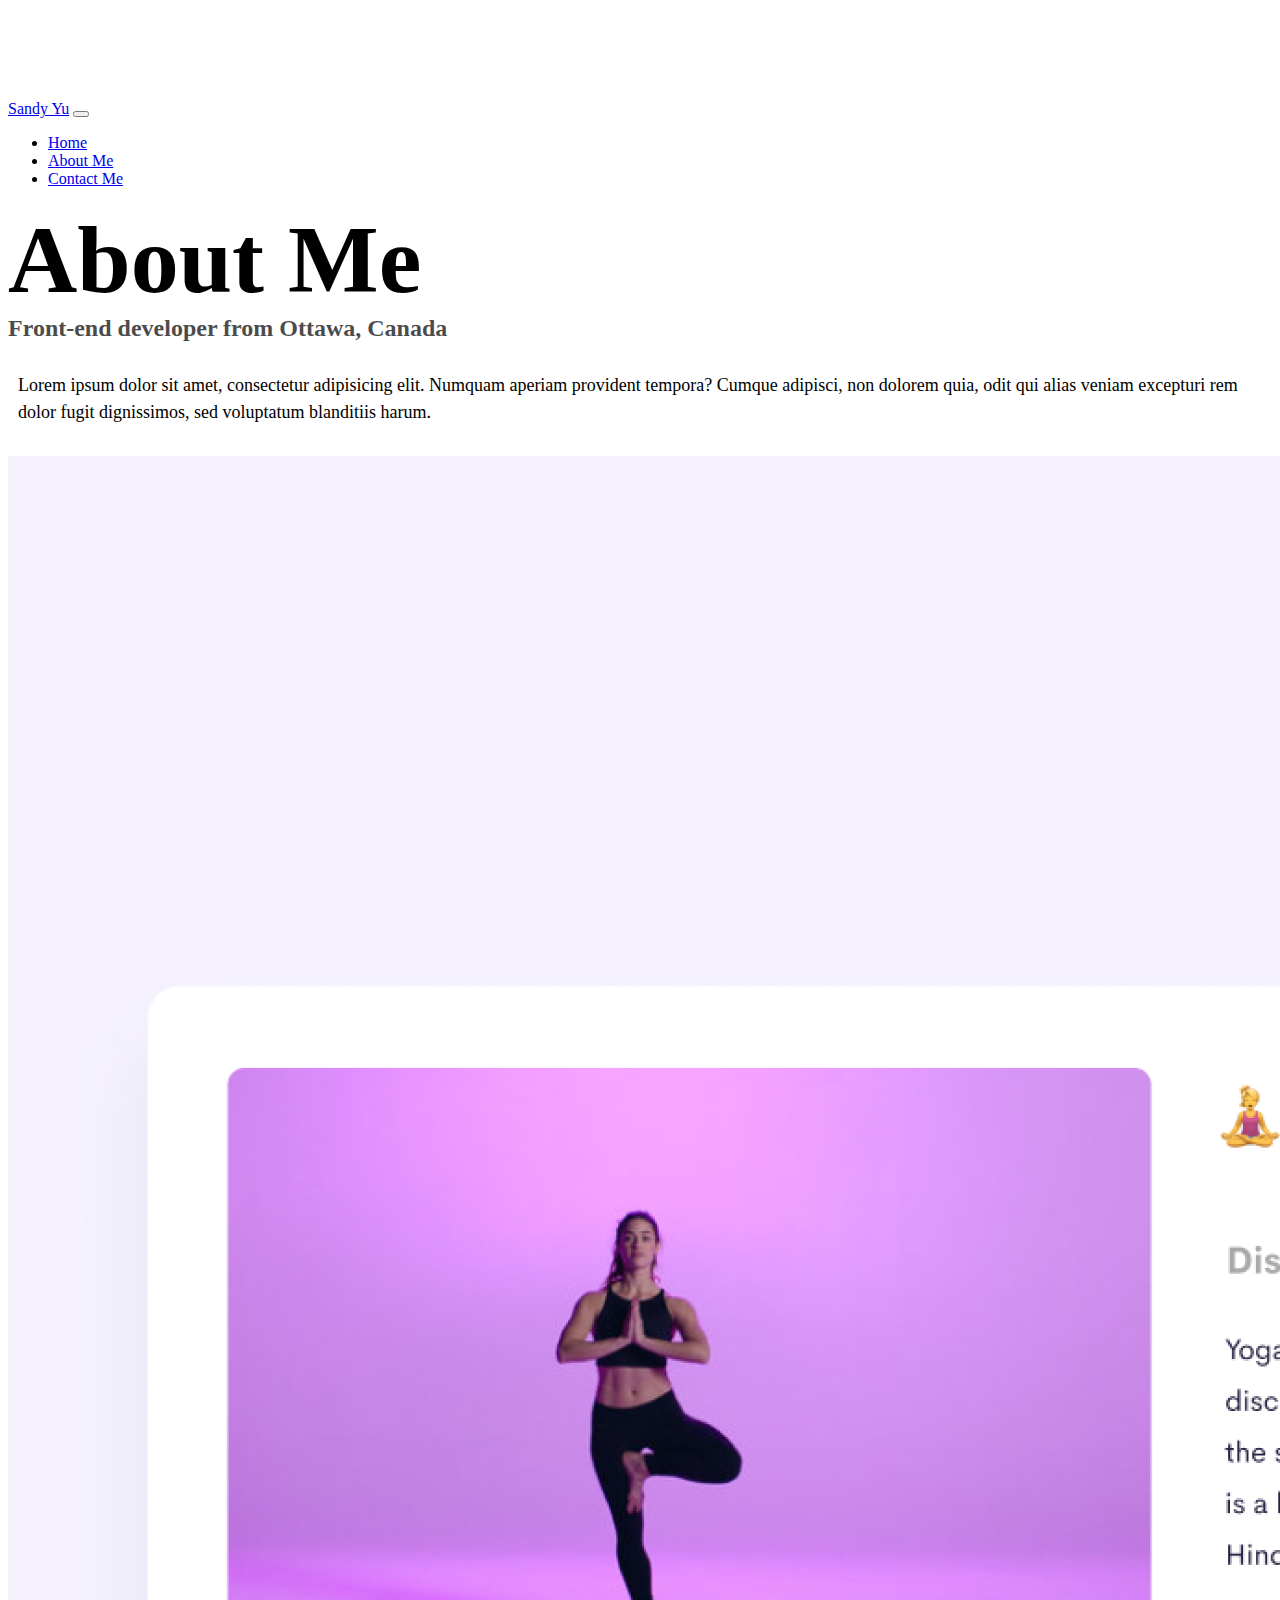
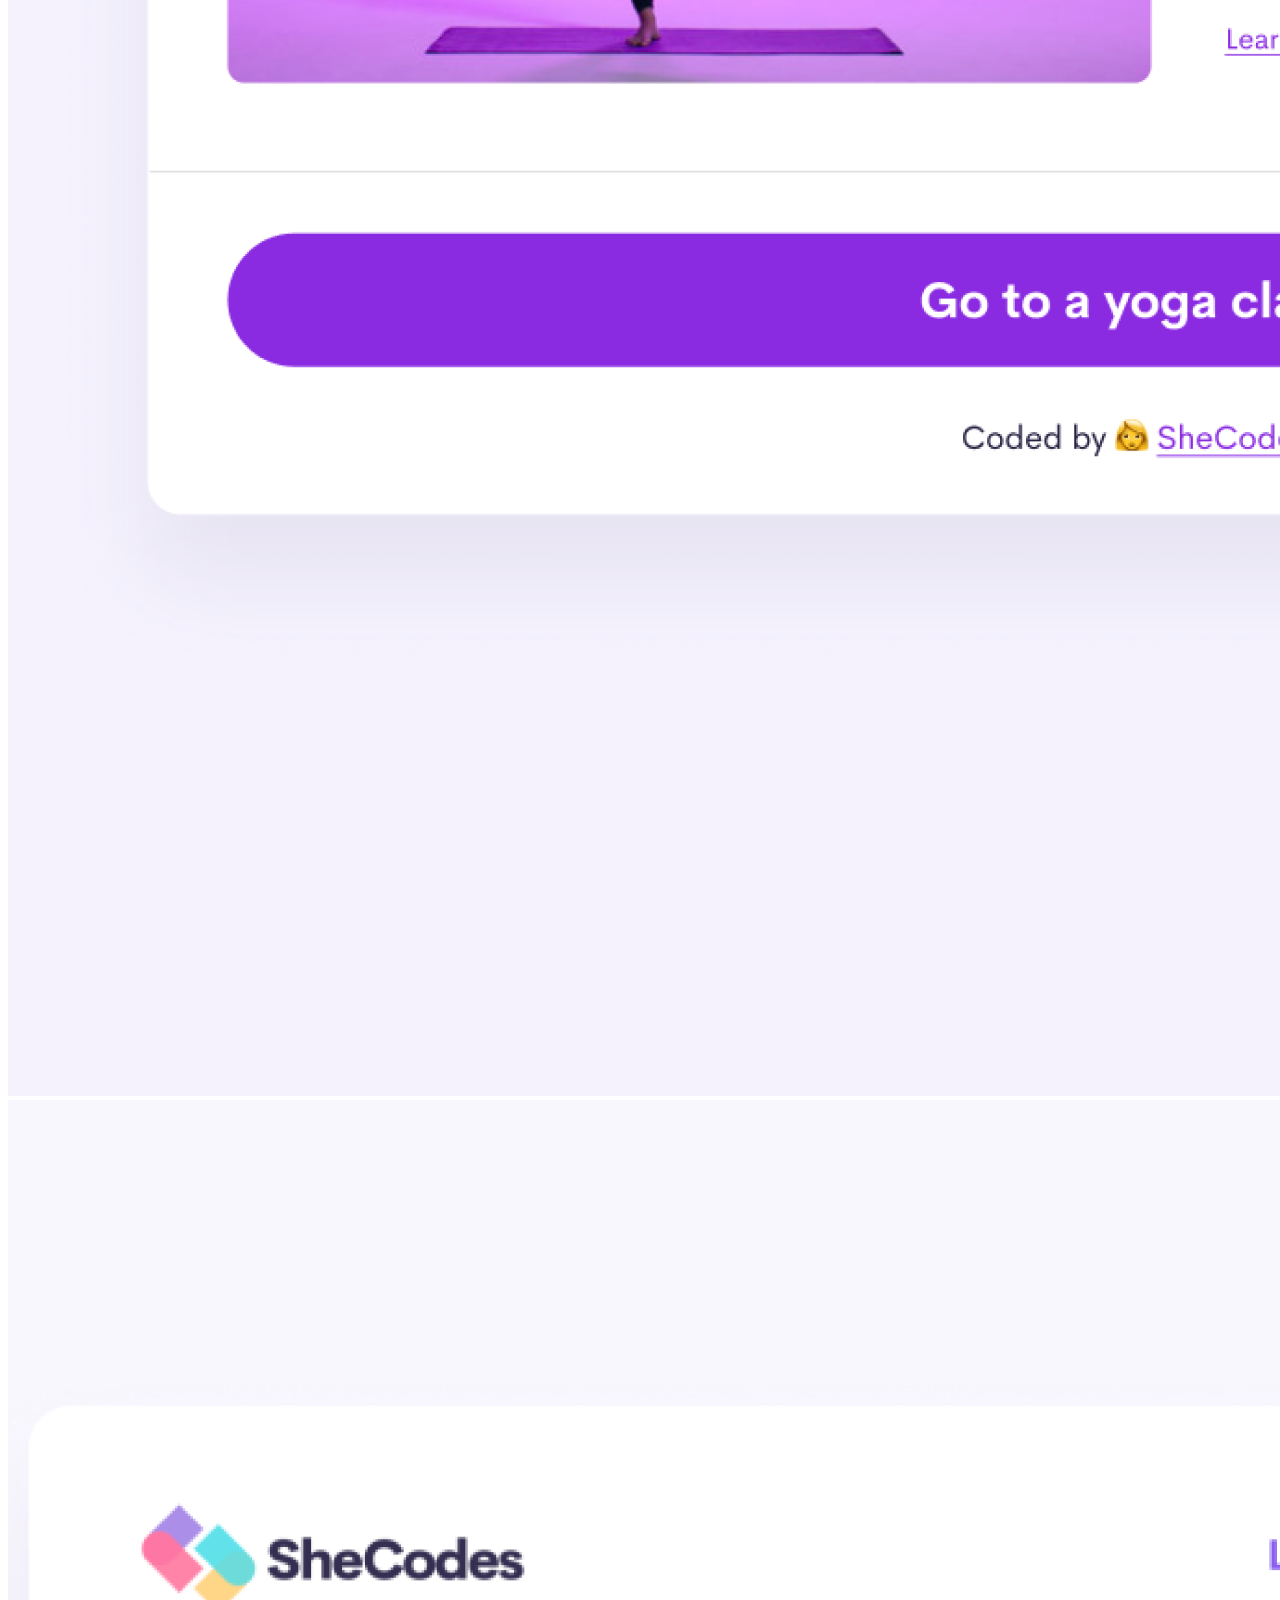
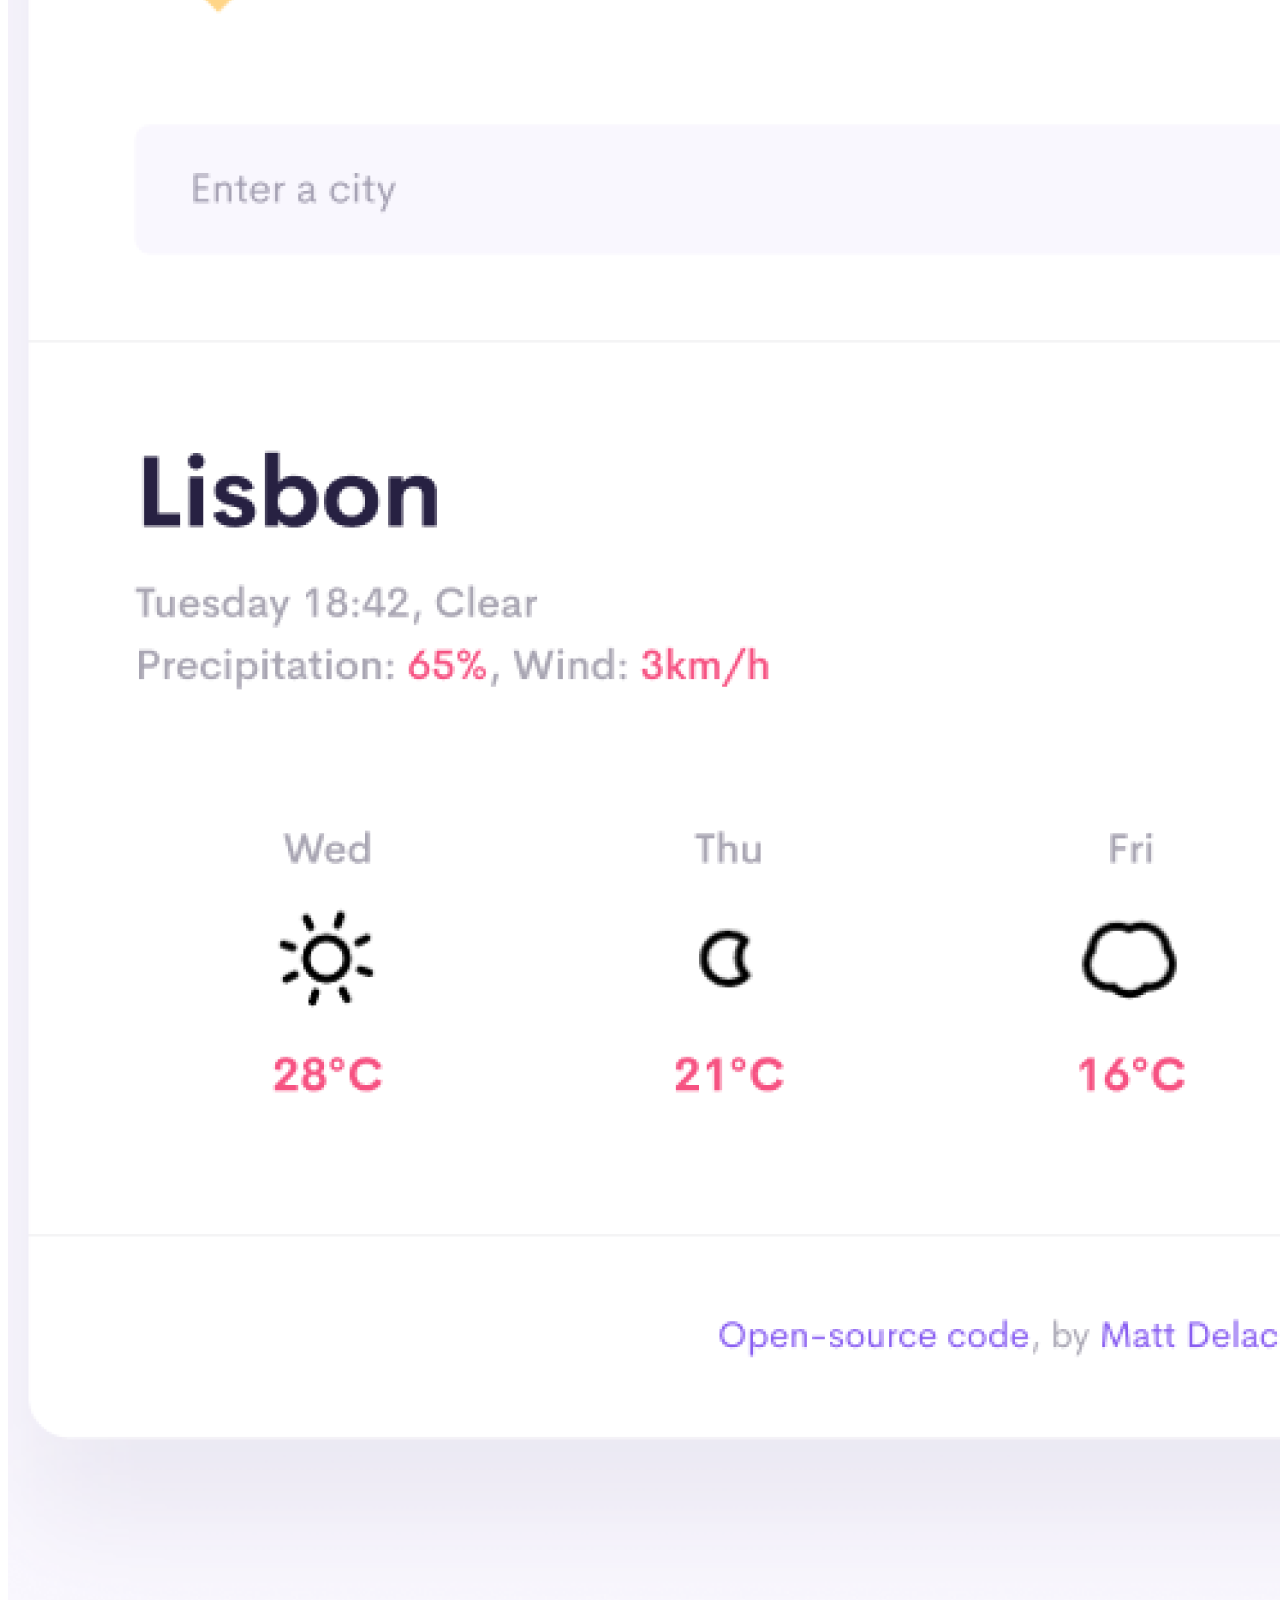
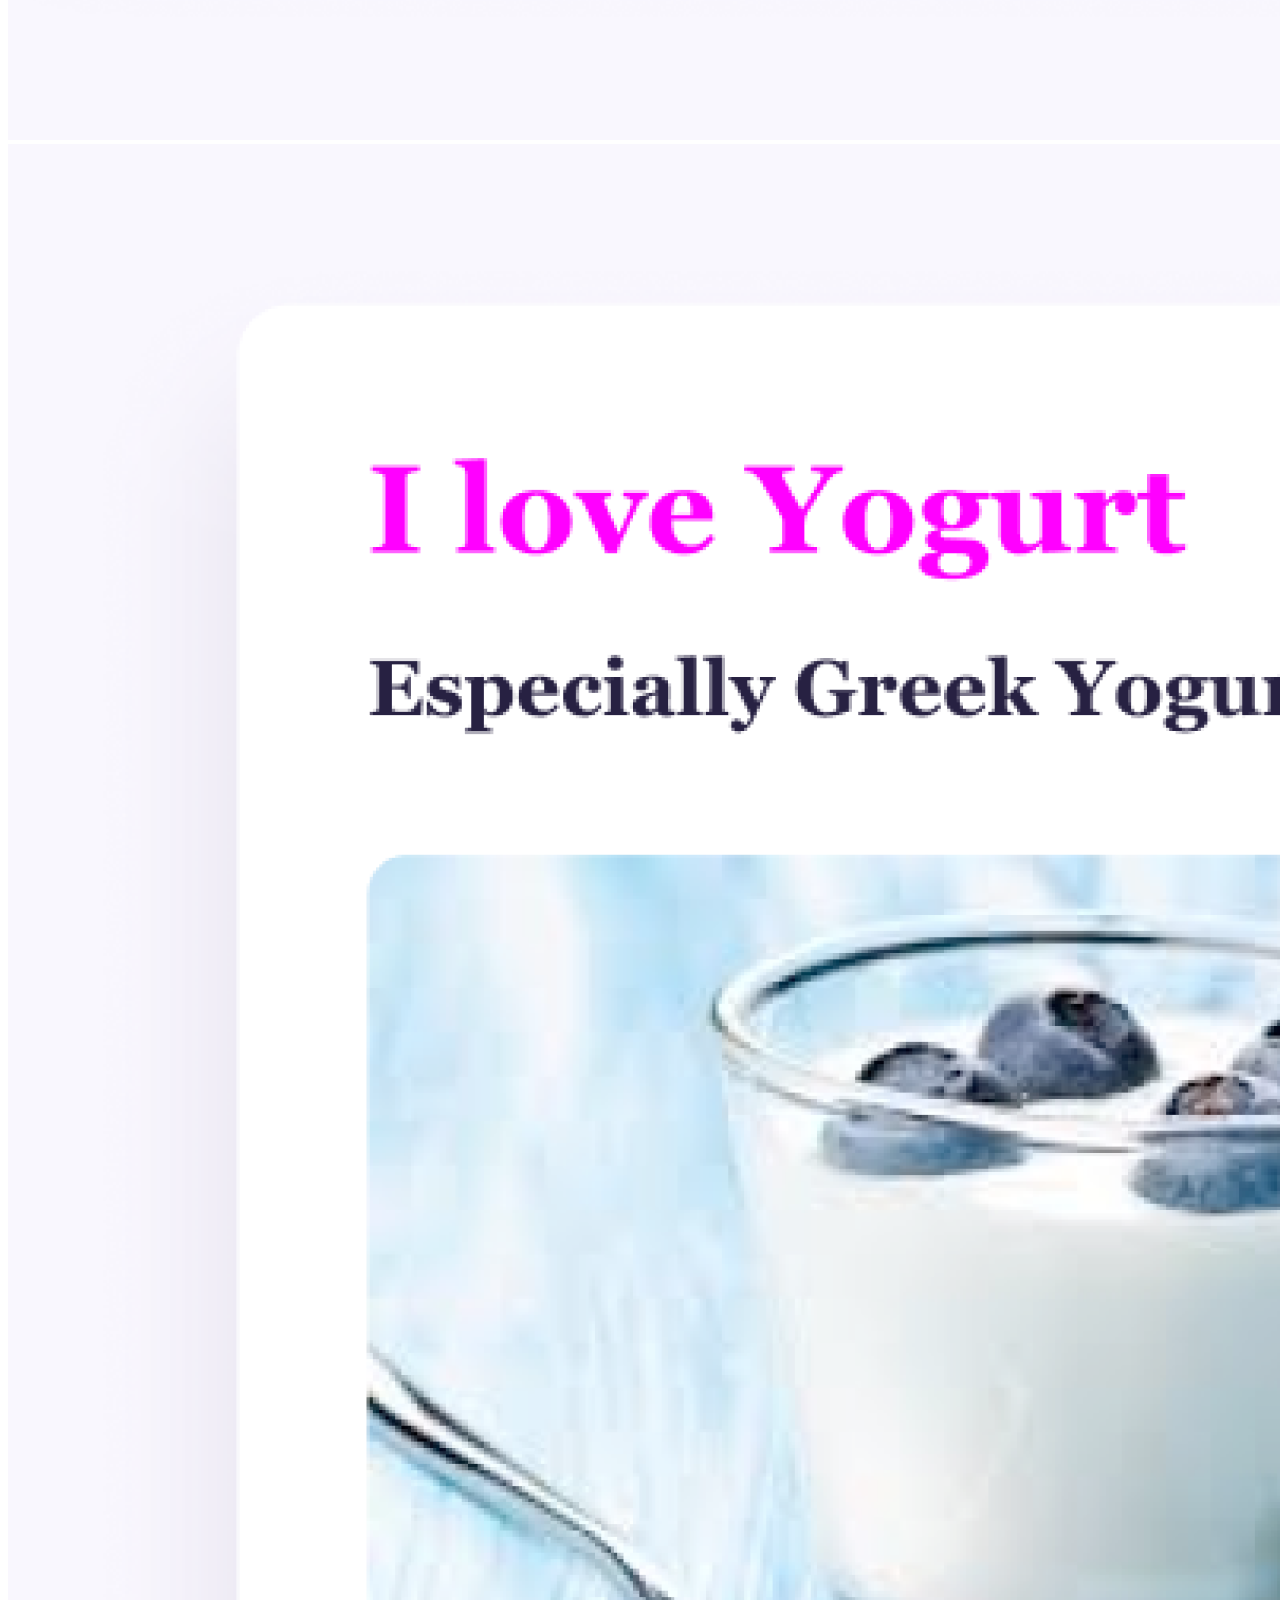
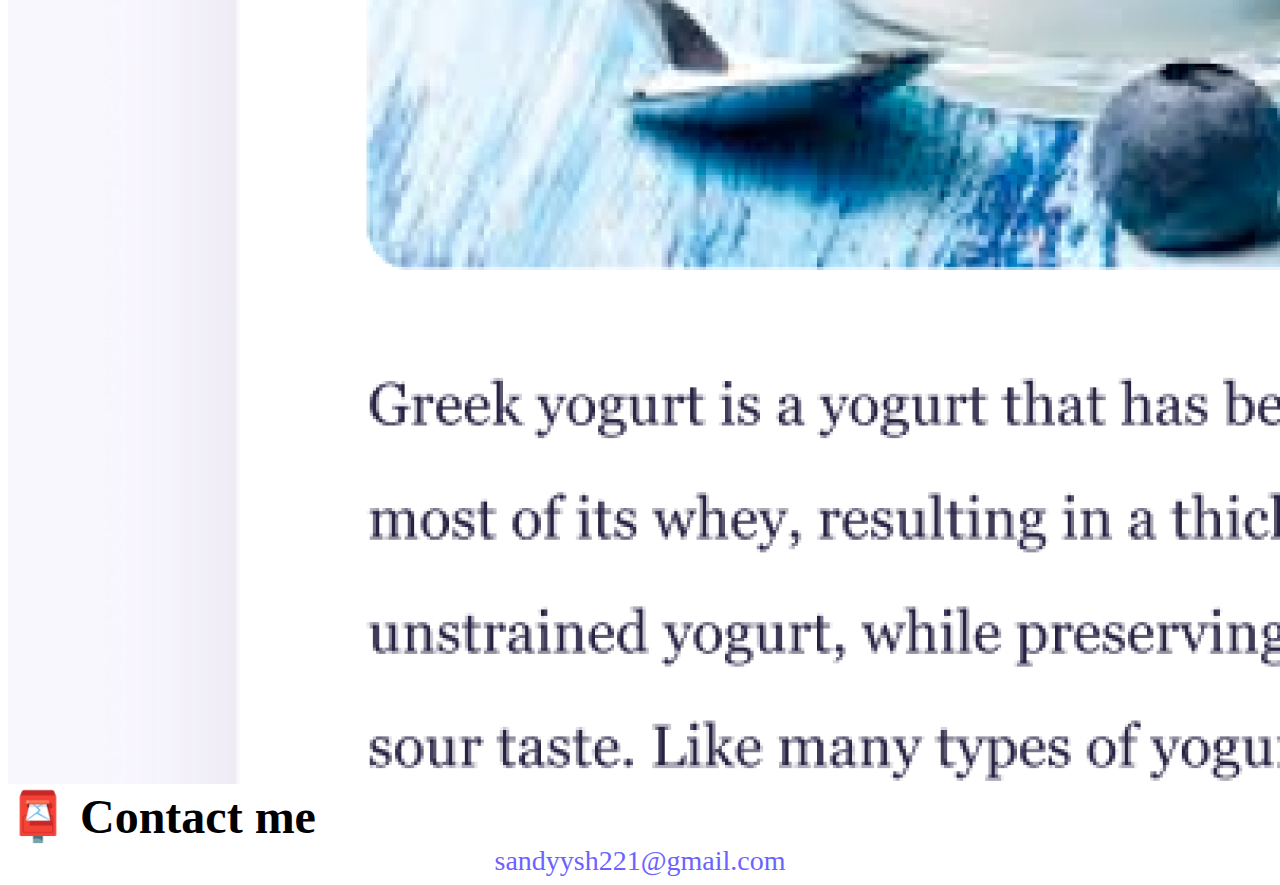
==== about.html @ db7d0023 "website moved over from codesandbox" ====
<!DOCTYPE html>
<html lang="en">
  <head>
    <meta charset="UTF-8" />
    <meta http-equiv="X-UA-Compatible" content="IE=edge" />
    <meta name="viewport" content="width=device-width, initial-scale=1.0" />
    <link
      href="https://cdn.jsdelivr.net/npm/bootstrap@5.0.0-beta2/dist/css/bootstrap.min.css"
      rel="stylesheet"
      integrity="sha384-BmbxuPwQa2lc/FVzBcNJ7UAyJxM6wuqIj61tLrc4wSX0szH/Ev+nYRRuWlolflfl"
      crossorigin="anonymous"
    />
    <script
      src="https://cdn.jsdelivr.net/npm/bootstrap@5.0.0-beta2/dist/js/bootstrap.bundle.min.js"
      integrity="sha384-b5kHyXgcpbZJO/tY9Ul7kGkf1S0CWuKcCD38l8YkeH8z8QjE0GmW1gYU5S9FOnJ0"
      crossorigin="anonymous"
    ></script>
    <link rel="stylesheet" href="style.css" />
    <title>About Sandy Yu</title>
  </head>
  <body>
    <nav class="navbar navbar-expand-lg navbar-light bg-light fixed-top">
      <div class="container">
        <a class="navbar-brand" href="index.html">Sandy Yu</a>
        <button
          class="navbar-toggler"
          type="button"
          data-bs-toggle="collapse"
          data-bs-target="#navbarNav"
          aria-controls="navbarNav"
          aria-expanded="false"
          aria-label="Toggle navigation"
        >
          <span class="navbar-toggler-icon"></span>
        </button>
        <div class="collapse navbar-collapse" id="navbarNav">
          <ul class="navbar-nav">
            <li class="nav-item">
              <a class="nav-link" aria-current="page" href="index.html">Home</a>
            </li>
            <li class="nav-item">
              <a class="nav-link active" href="about.html">About Me</a>
            </li>
            <li class="nav-item">
              <a class="nav-link" href="about.html#contact">Contact Me</a>
            </li>
          </ul>
        </div>
      </div>
    </nav>
    <h1 class="text-center">About Me</h1>
    <h3 class="text-center">Front-end developer from Ottawa, Canada</h3>
    <div class="about-paragraphs text-center">
      <p>
        Lorem ipsum dolor sit amet, consectetur adipisicing elit. Numquam
        aperiam provident tempora? Cumque adipisci, non dolorem quia, odit qui
        alias veniam excepturi rem dolor fugit dignissimos, sed voluptatum
        blanditiis harum.
      </p>
    </div>
    <div class="container">
      <div class="row">
        <div class="col-sm-4">
          <img src="images/yoga.png" class="img-fluid p-2 shadow rounded" />
        </div>
        <div class="col-sm-4">
          <img src="images/weather.png" class="img-fluid p-2 shadow rounded" />
        </div>
        <div class="col-sm-4">
          <img src="images/yogurt.png" class="img-fluid p-2 shadow rounded" />
        </div>
      </div>
    </div>
    <div id="contact" class="mt-5">
      <h2 class="text-center">📮 Contact me</h2>
      <a href="mailto:sandyysh221@gmail.com" class="email-link"
        >sandyysh221@gmail.com</a
      >
    </div>
  </body>
</html>
---- style.css ----
:root {
  --primary-color: #6c63ff;
  --secondary-color: #f5f2fe;
  --box-shadow: 0 5px 10px rgba(0, 0, 0, 0.3);
}

body {
  margin-top: 100px;
}

h1,
h2,
h3 {
  margin: 0;
}

h1 {
  font-size: 96px;
}

h2 {
  font-size: 48px;
}

h3 {
  font-size: 24px;
  opacity: 0.7;
}

p {
  font-size: 18px;
  line-height: 1.5;
}

.navigation-links {
  display: flex;
  margin-top: 40px;
  justify-content: center;
}

.navigation-links a {
  margin: 20px;
}

.primary-link {
  border-radius: 4px;
  padding: 20px 15px;
  text-decoration: none;
  text-transform: capitalize;
  background: var(--primary-color);
  box-shadow: var(--box-shadow);
  color: white;
}

.secondary-link {
  border-radius: 4px;
  padding: 20px 15px;
  text-decoration: none;
  text-transform: capitalize;
  color: var(--primary-color);
  border: 1px solid var(--primary-color);
}

.homepage-link {
  color: var(--primary-color);
  text-align: center;
  display: block;
}

.about-paragraphs {
  margin: 30px 0;
}

.about-paragraphs p {
  margin: 10px;
}

.email-link {
  display: flex;
  justify-content: center;
  color: var(--primary-color);
  font-size: 28px;
  text-decoration: none;
}

.email-link:hover {
  text-decoration: underline;
}
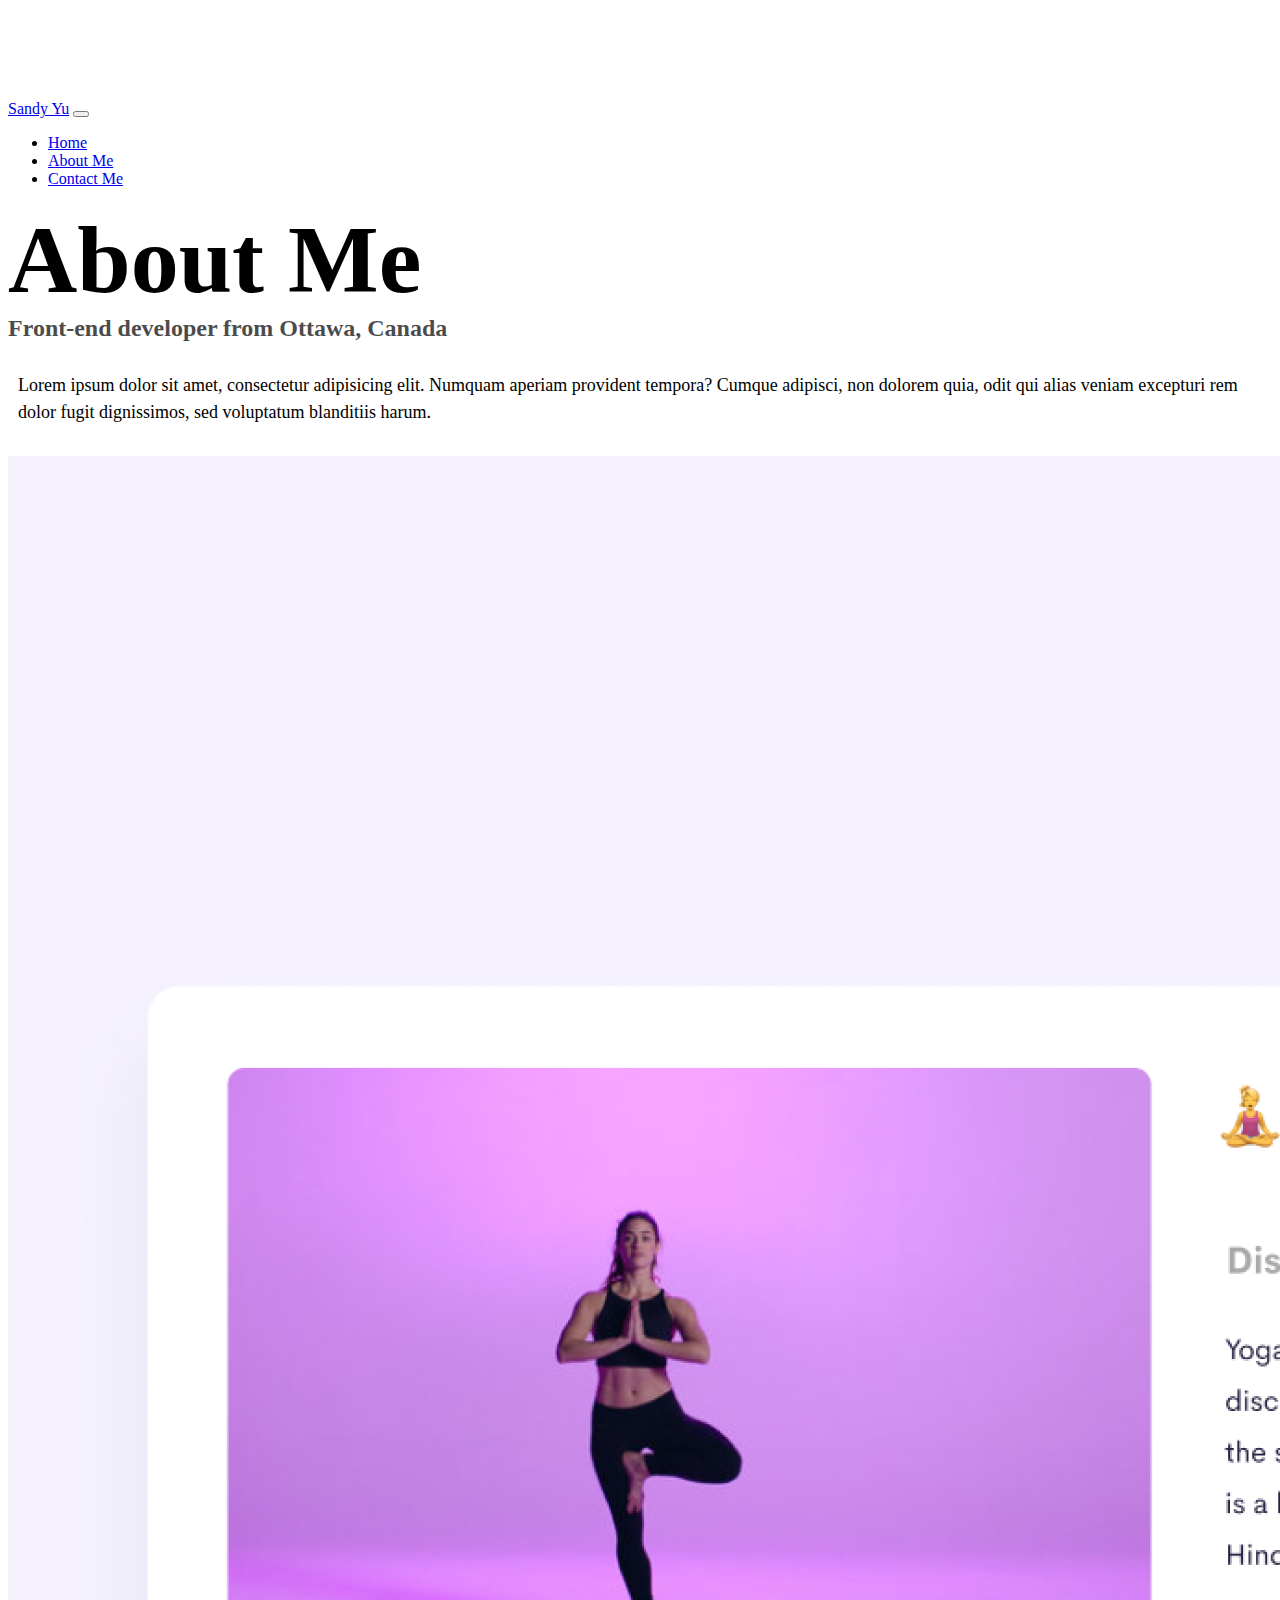
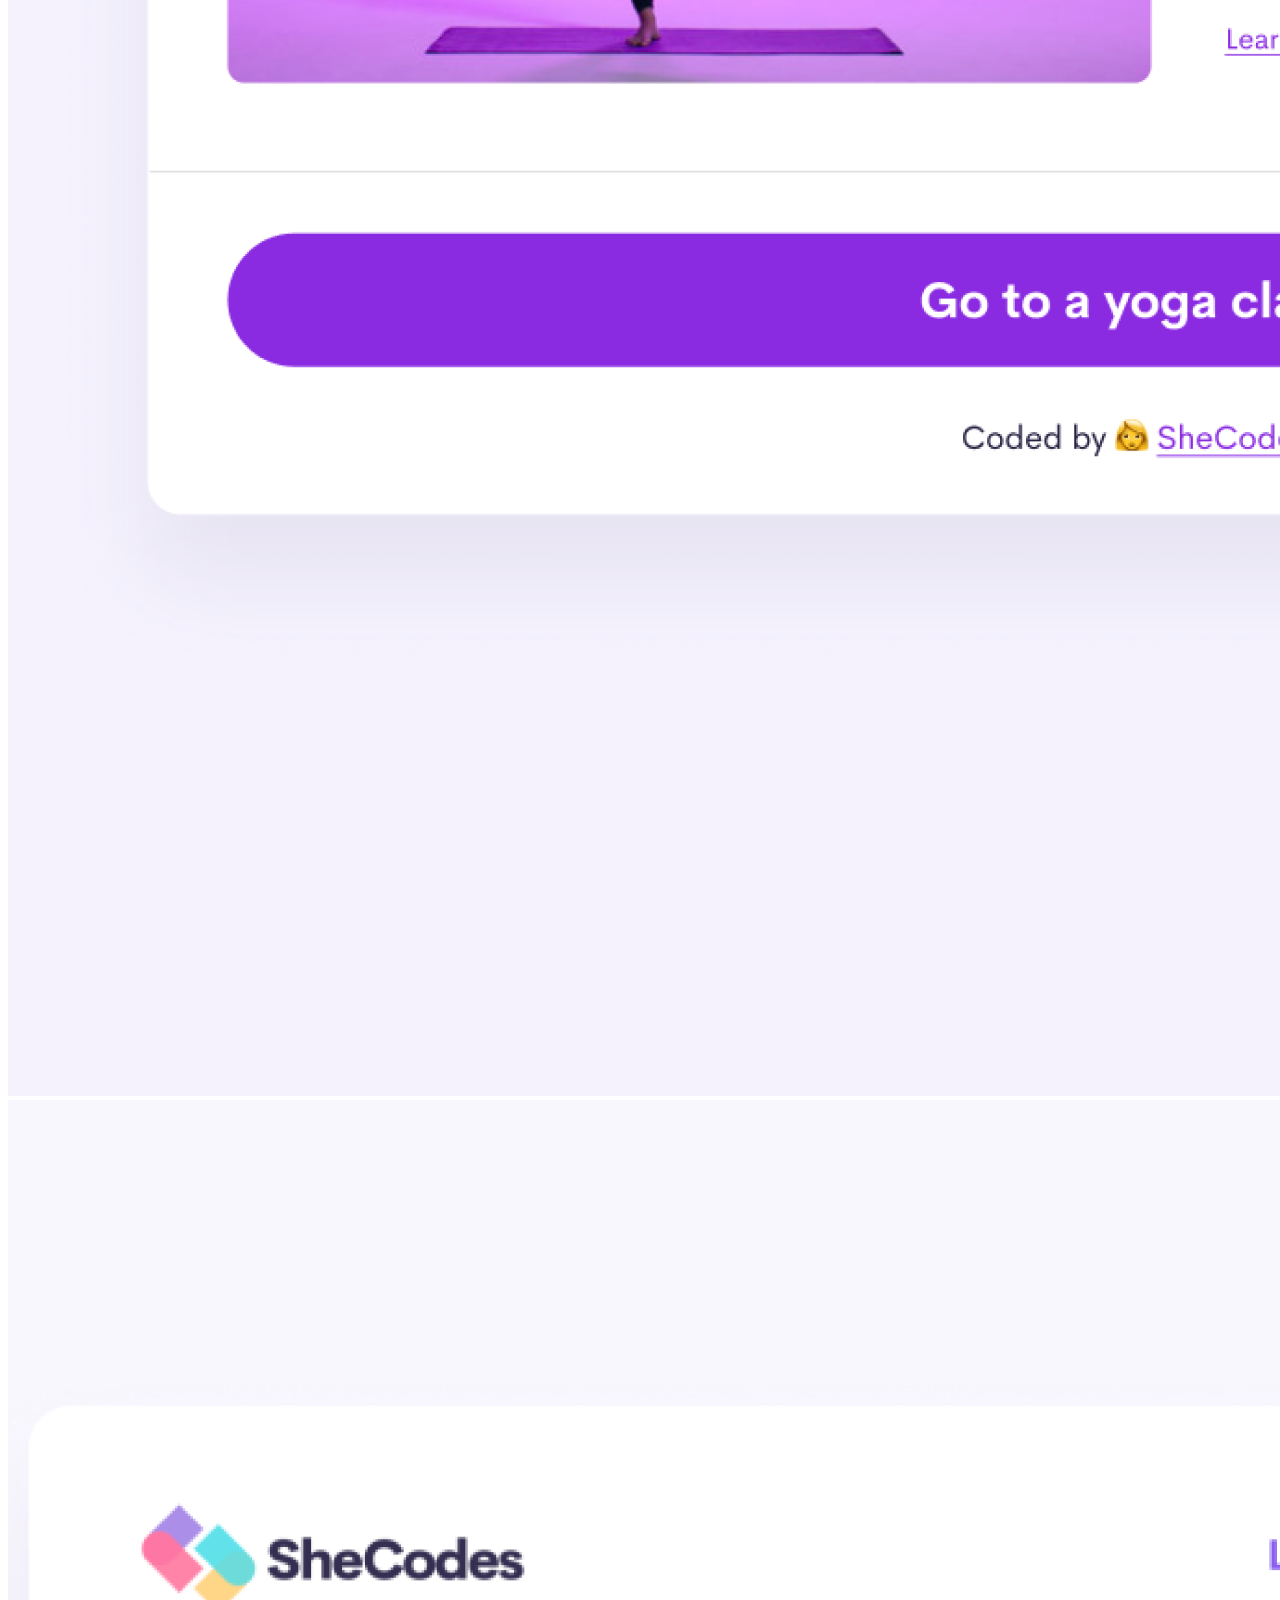
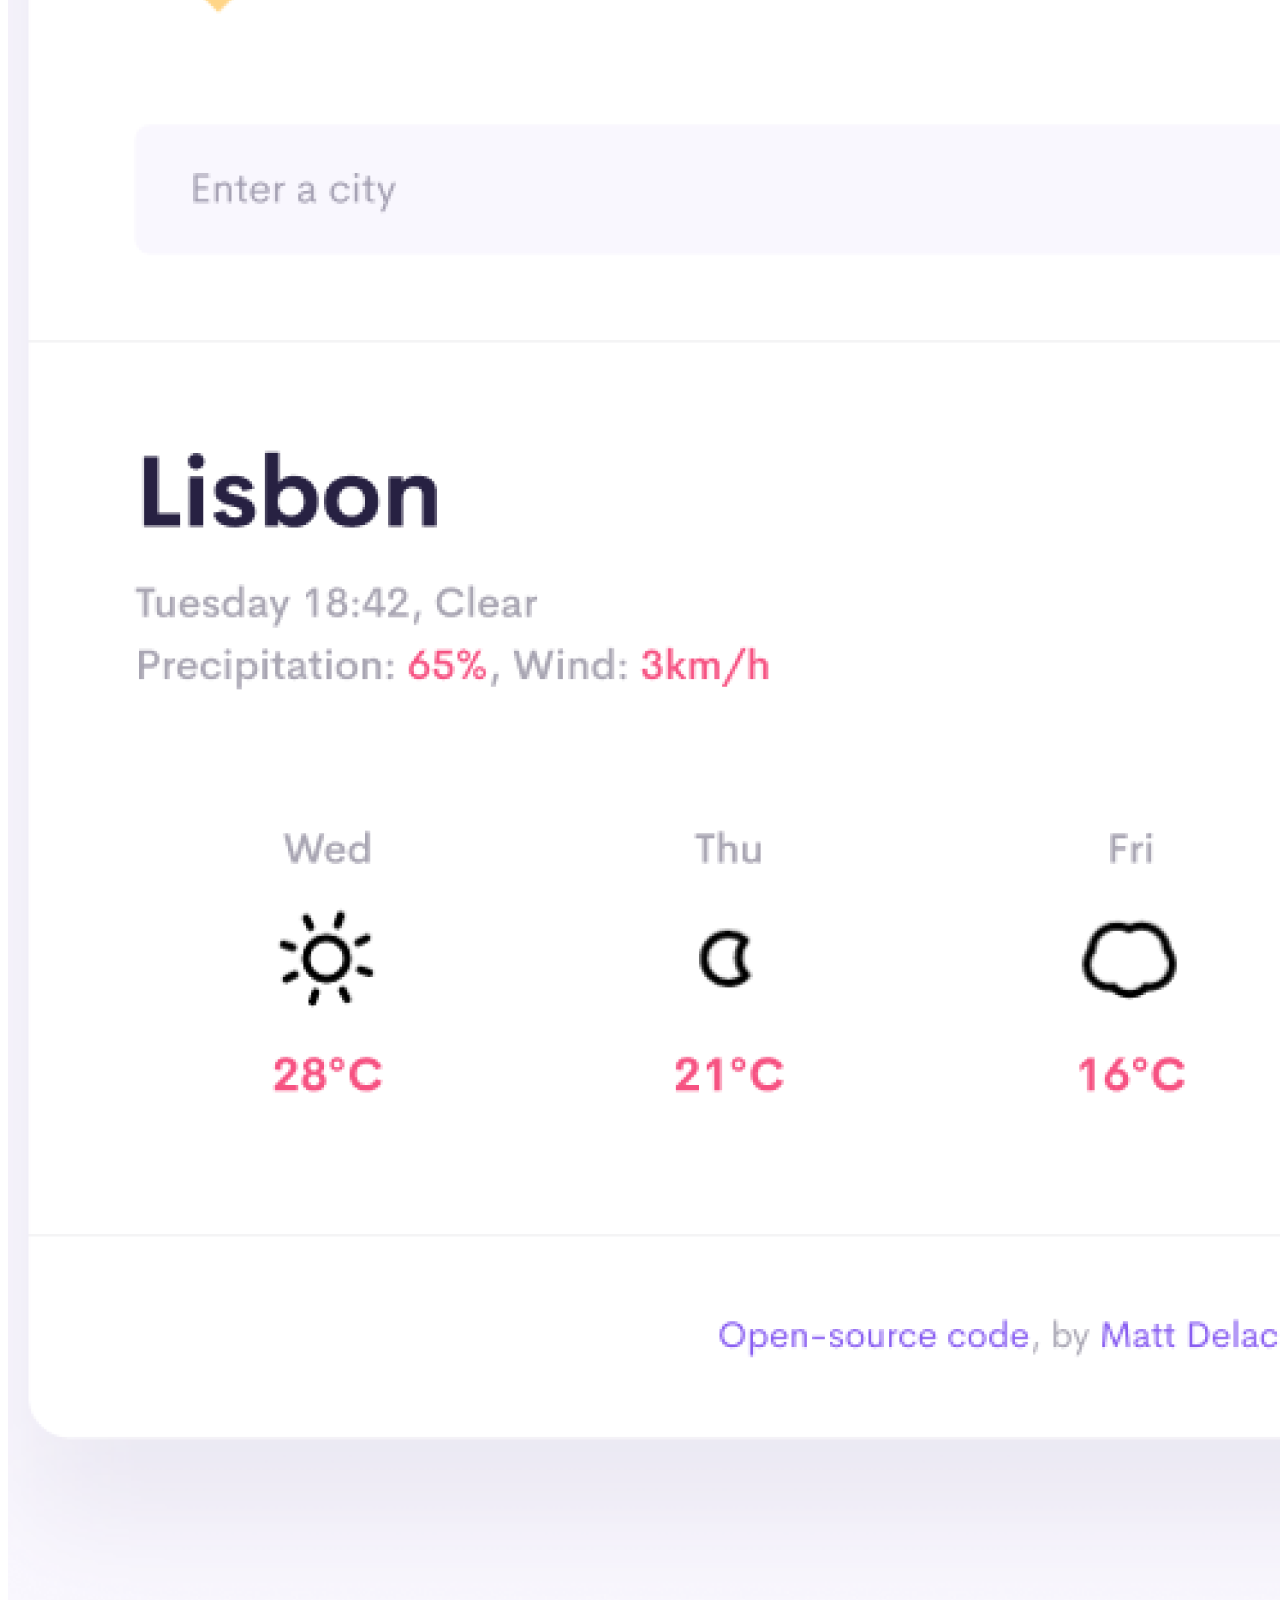
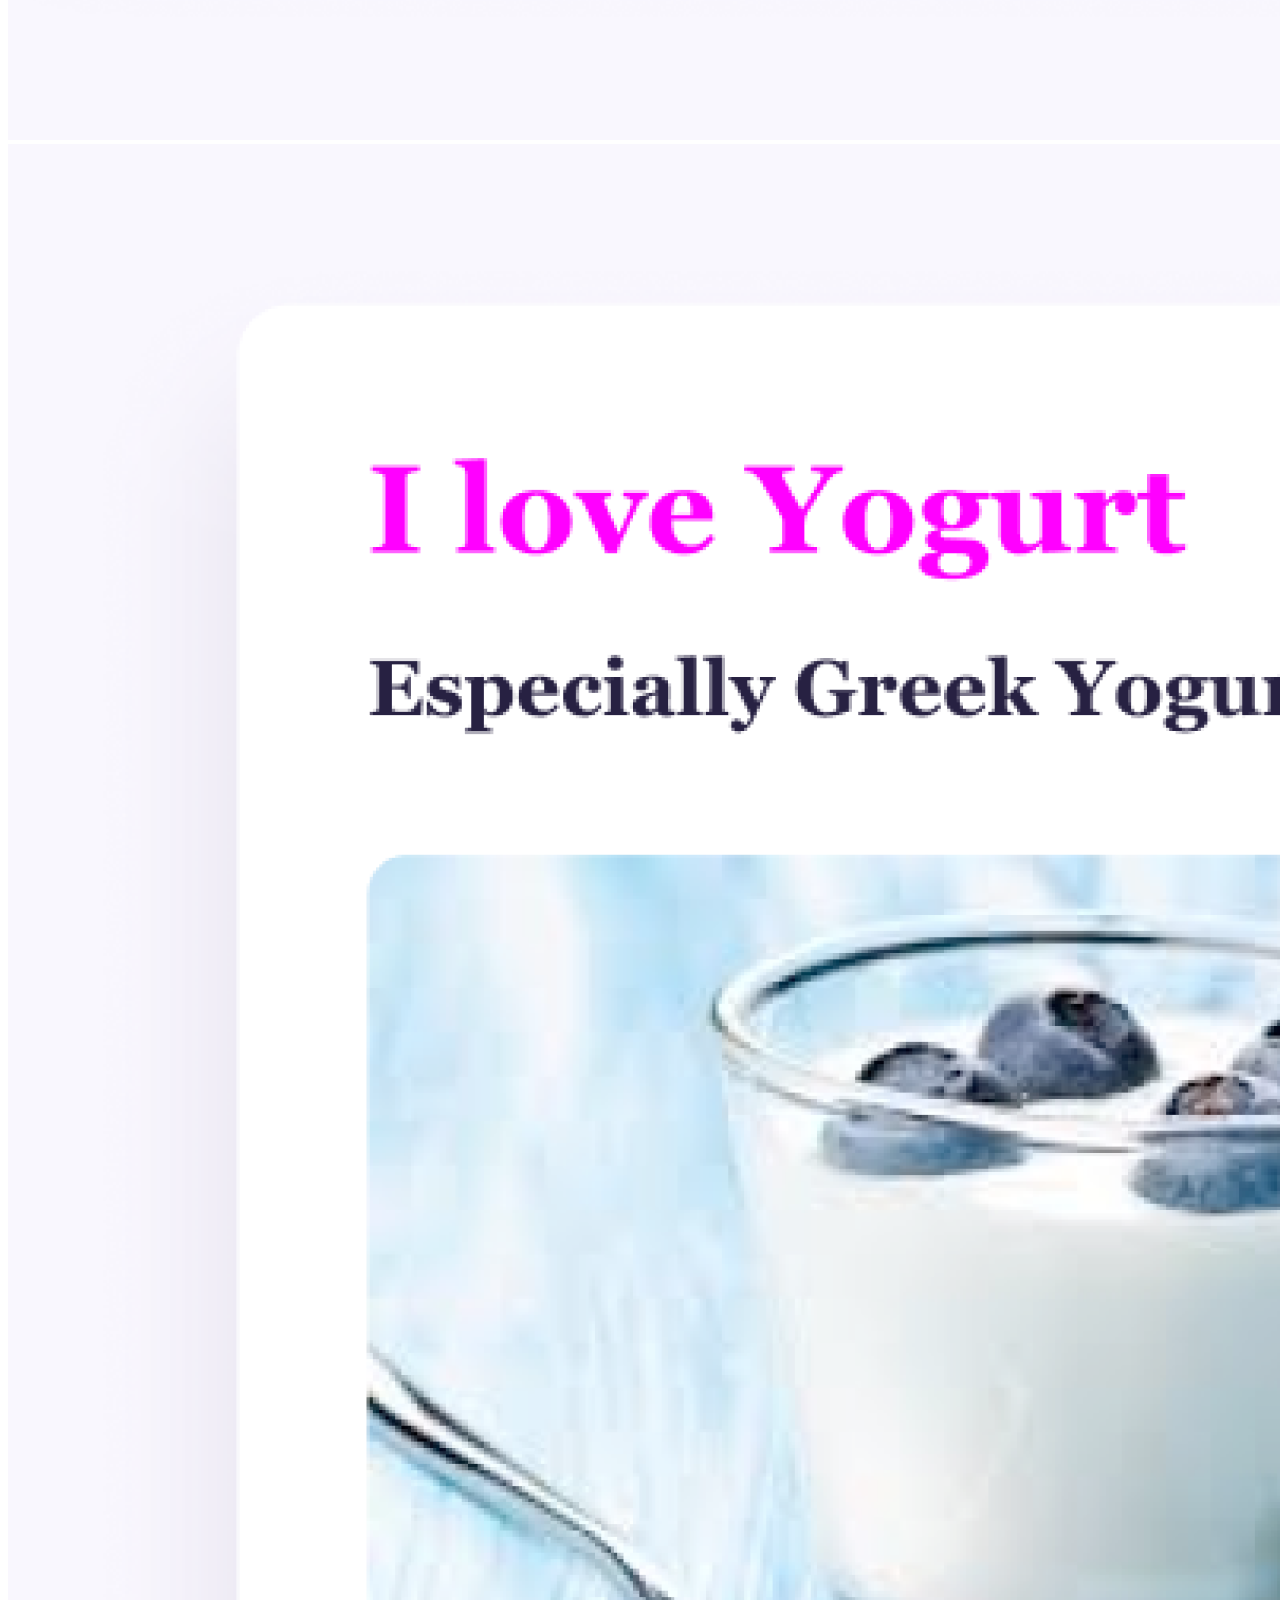
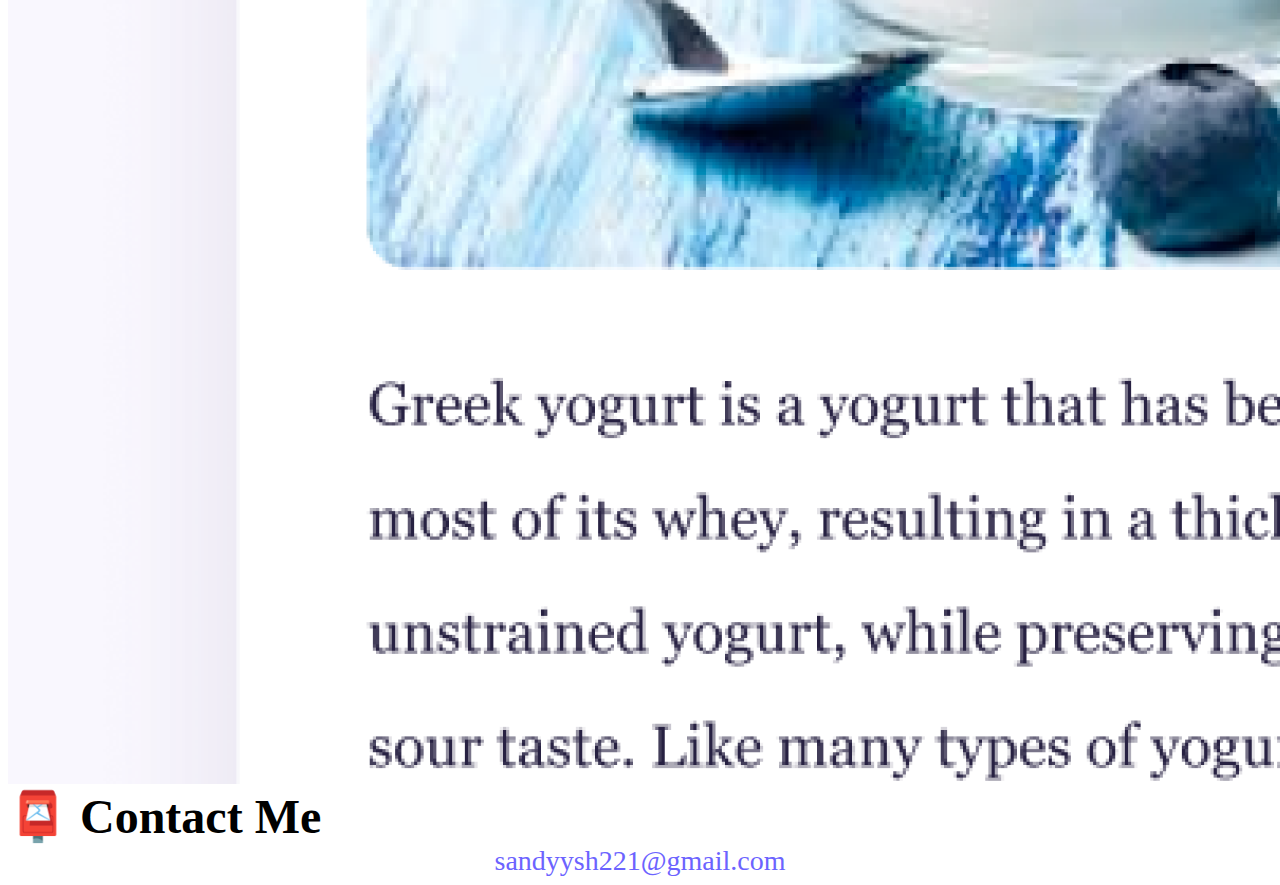
==== commit 18c6c4e3: "seo friendly done" ====
--- a/about.html
+++ b/about.html
@@ -16,12 +16,18 @@
       crossorigin="anonymous"
     ></script>
     <link rel="stylesheet" href="style.css" />
-    <title>About Sandy Yu</title>
+    <title>About Me | Sandy Yu</title>
+    <meta
+      name="description"
+      content="Learn more about Sandy Yu, an upcoming front-end developer"
+    />
   </head>
   <body>
     <nav class="navbar navbar-expand-lg navbar-light bg-light fixed-top">
       <div class="container">
-        <a class="navbar-brand" href="index.html">Sandy Yu</a>
+        <a class="navbar-brand" href="/" title="Homepage for Sandy Yu"
+          >Sandy Yu</a
+        >
         <button
           class="navbar-toggler"
           type="button"
@@ -36,13 +42,29 @@
         <div class="collapse navbar-collapse" id="navbarNav">
           <ul class="navbar-nav">
             <li class="nav-item">
-              <a class="nav-link" aria-current="page" href="index.html">Home</a>
+              <a
+                class="nav-link"
+                aria-current="page"
+                href="/"
+                title="Homepage for Sandy Yu"
+                >Home</a
+              >
             </li>
             <li class="nav-item">
-              <a class="nav-link active" href="about.html">About Me</a>
+              <a
+                class="nav-link active"
+                href="about.html"
+                title="About Sandy Yu"
+                >About Me</a
+              >
             </li>
             <li class="nav-item">
-              <a class="nav-link" href="about.html#contact">Contact Me</a>
+              <a
+                class="nav-link"
+                href="about.html#contact"
+                title="Contact Sandy Yu"
+                >Contact Me</a
+              >
             </li>
           </ul>
         </div>
@@ -61,19 +83,34 @@
     <div class="container">
       <div class="row">
         <div class="col-sm-4">
-          <img src="images/yoga.png" class="img-fluid p-2 shadow rounded" />
+          <img
+            src="images/yoga.png"
+            class="img-fluid p-2 shadow rounded"
+            alt="Yoga"
+          />
         </div>
         <div class="col-sm-4">
-          <img src="images/weather.png" class="img-fluid p-2 shadow rounded" />
+          <img
+            src="images/weather.png"
+            class="img-fluid p-2 shadow rounded"
+            alt="Weather"
+          />
         </div>
         <div class="col-sm-4">
-          <img src="images/yogurt.png" class="img-fluid p-2 shadow rounded" />
+          <img
+            src="images/yogurt.png"
+            class="img-fluid p-2 shadow rounded"
+            alt="Yogurt"
+          />
         </div>
       </div>
     </div>
     <div id="contact" class="mt-5">
-      <h2 class="text-center">📮 Contact me</h2>
-      <a href="mailto:sandyysh221@gmail.com" class="email-link"
+      <h2 class="text-center">📮 Contact Me</h2>
+      <a
+        href="mailto:sandyysh221@gmail.com"
+        class="email-link"
+        title="Email Sandy Yu"
         >sandyysh221@gmail.com</a
       >
     </div>
--- a/style.css
+++ b/style.css
@@ -49,7 +49,13 @@
   text-transform: capitalize;
   background: var(--primary-color);
   box-shadow: var(--box-shadow);
-  color: white;
+  color: var(--secondary-color);
+}
+
+.primary-link:hover {
+  background-color: white;
+  color: var(--primary-color);
+  border: 1px solid var(--primary-color);
 }
 
 .secondary-link {
@@ -59,6 +65,12 @@
   text-transform: capitalize;
   color: var(--primary-color);
   border: 1px solid var(--primary-color);
+  box-shadow: var(--box-shadow);
+}
+
+.secondary-link:hover {
+  background-color: var(--primary-color);
+  color: var(--secondary-color);
 }
 
 .homepage-link {
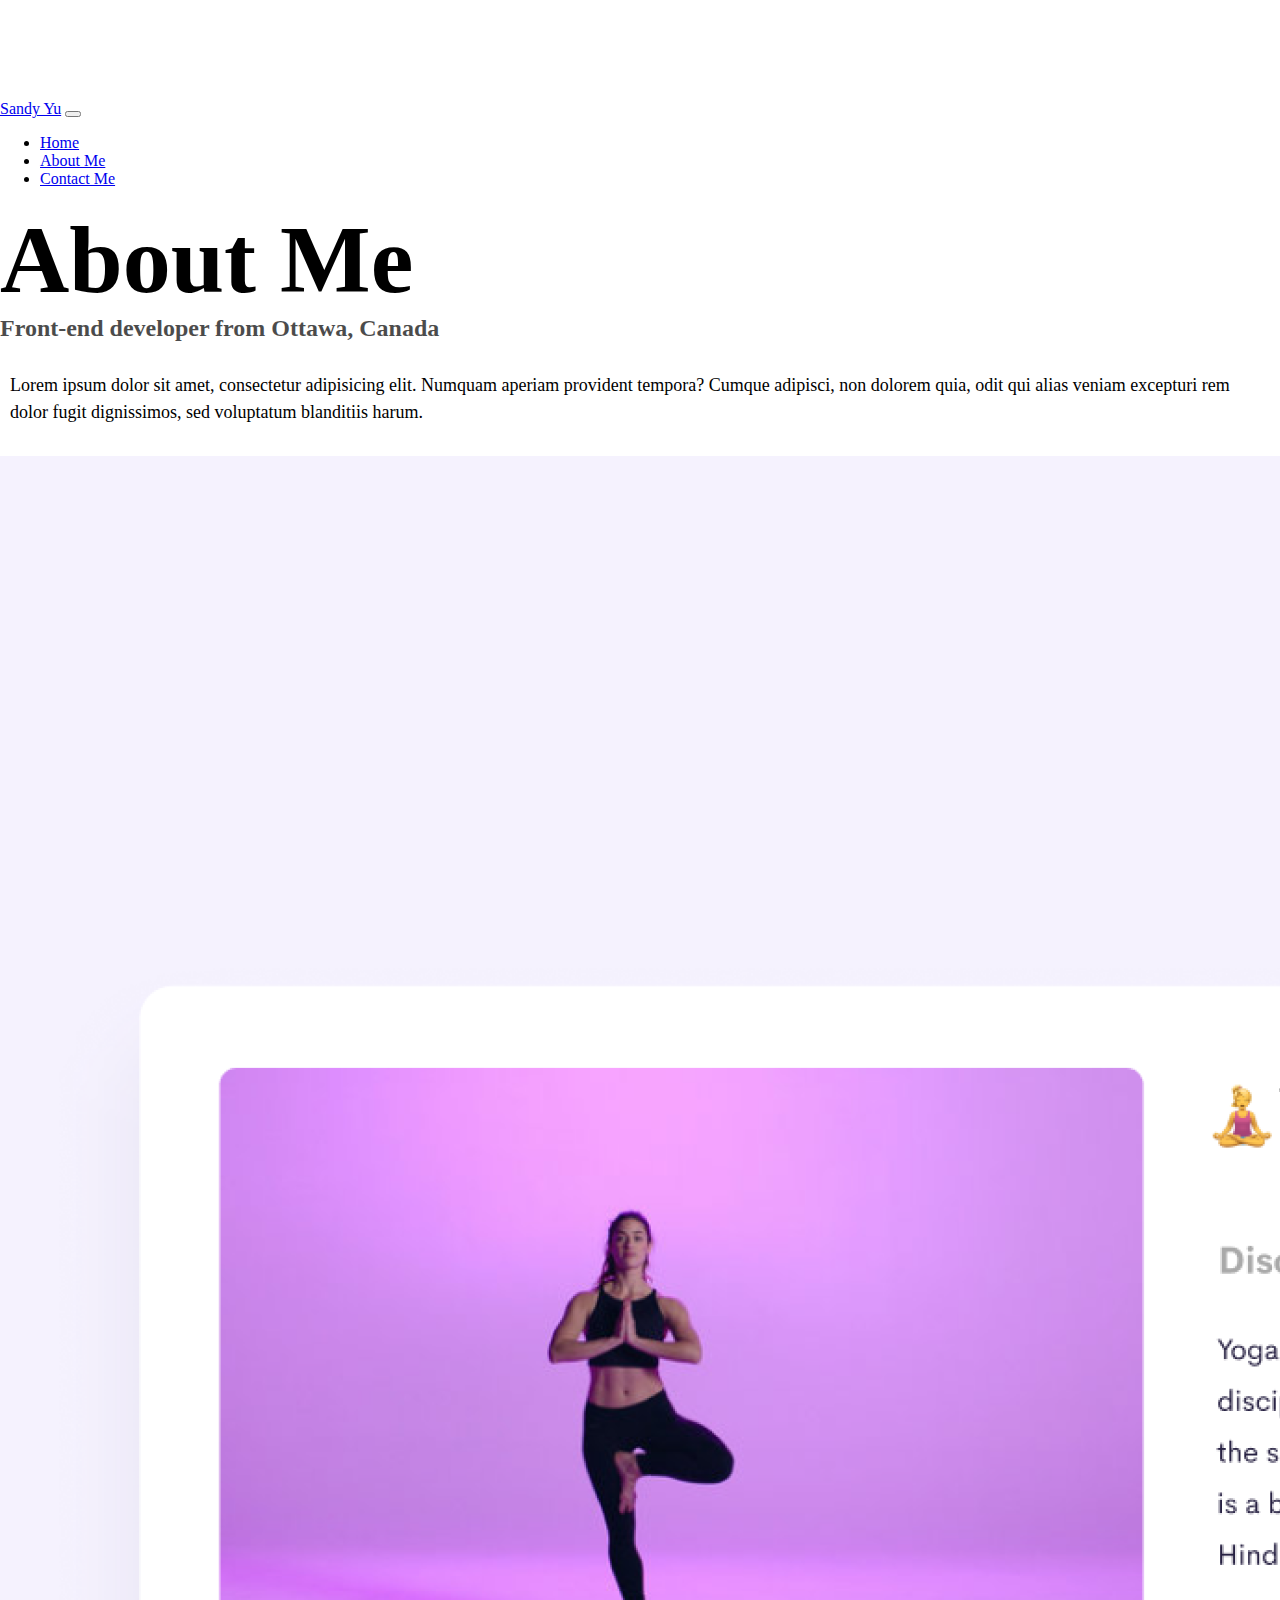
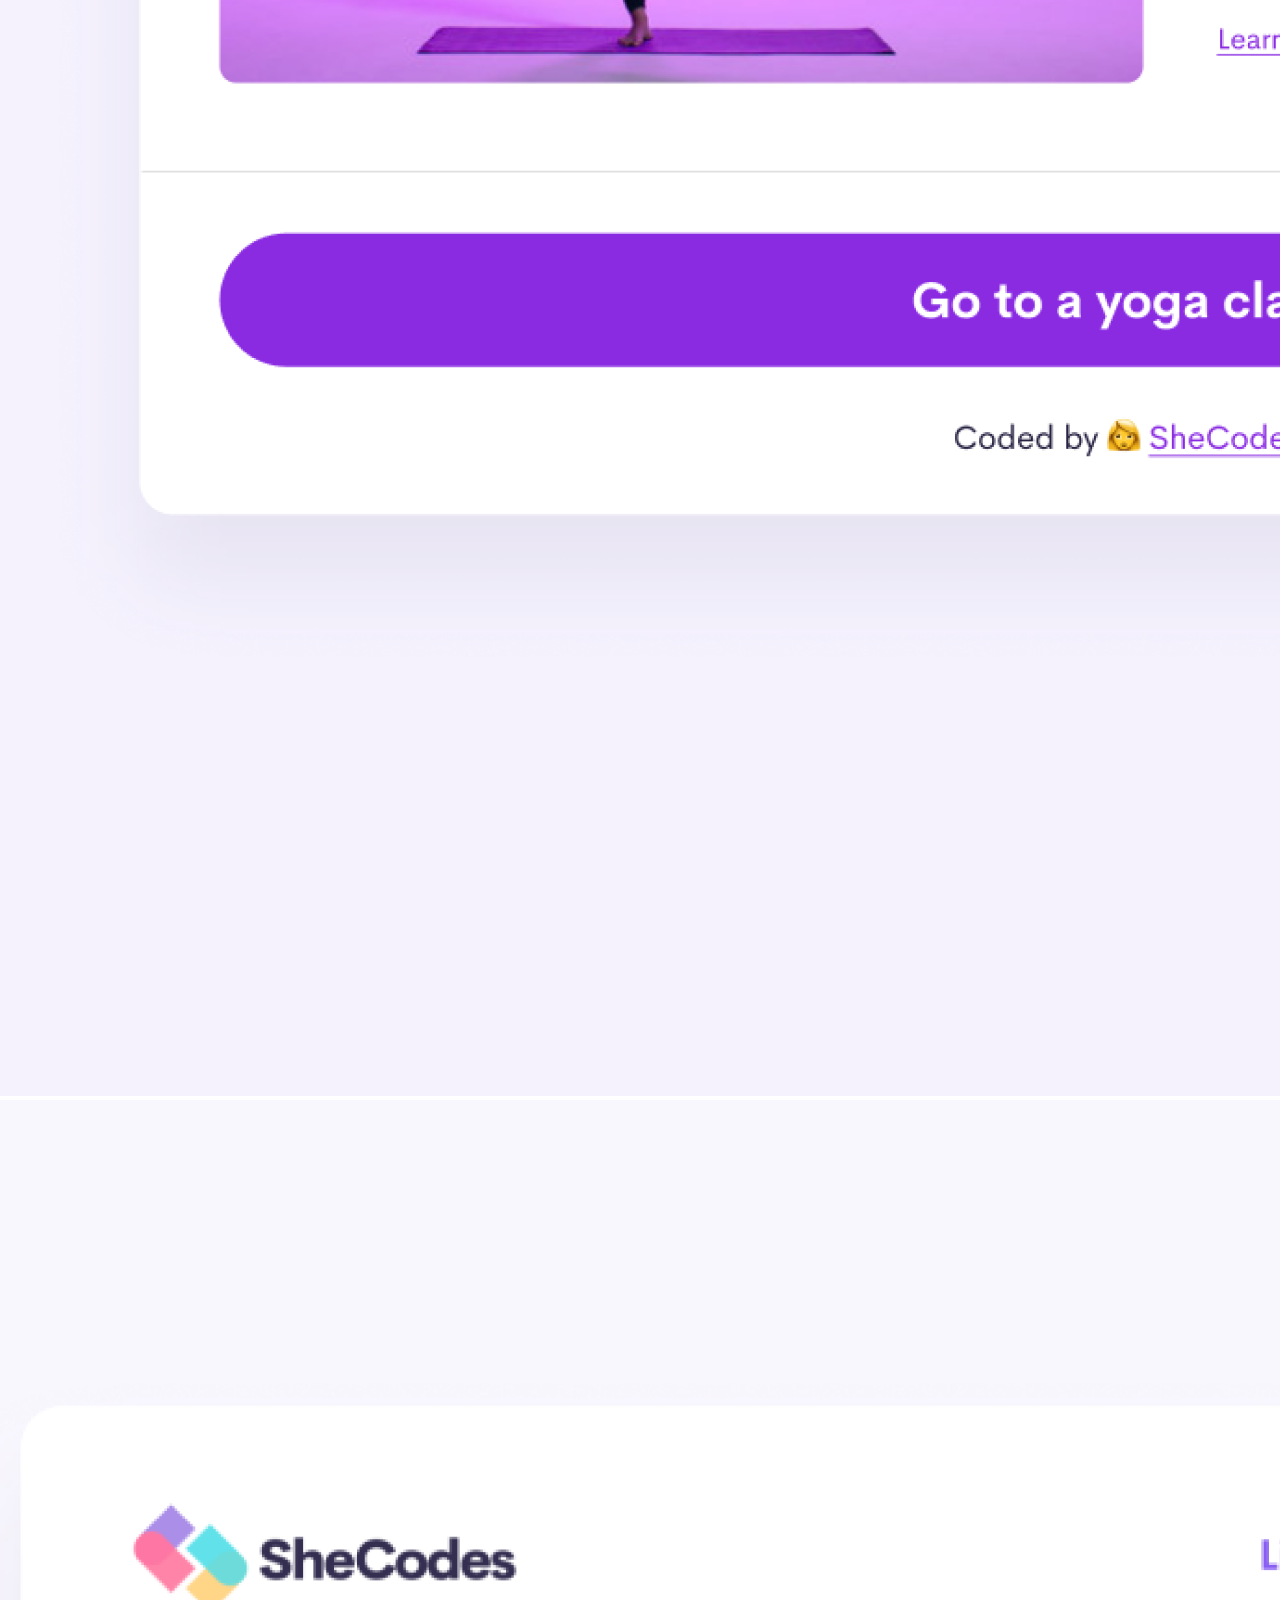
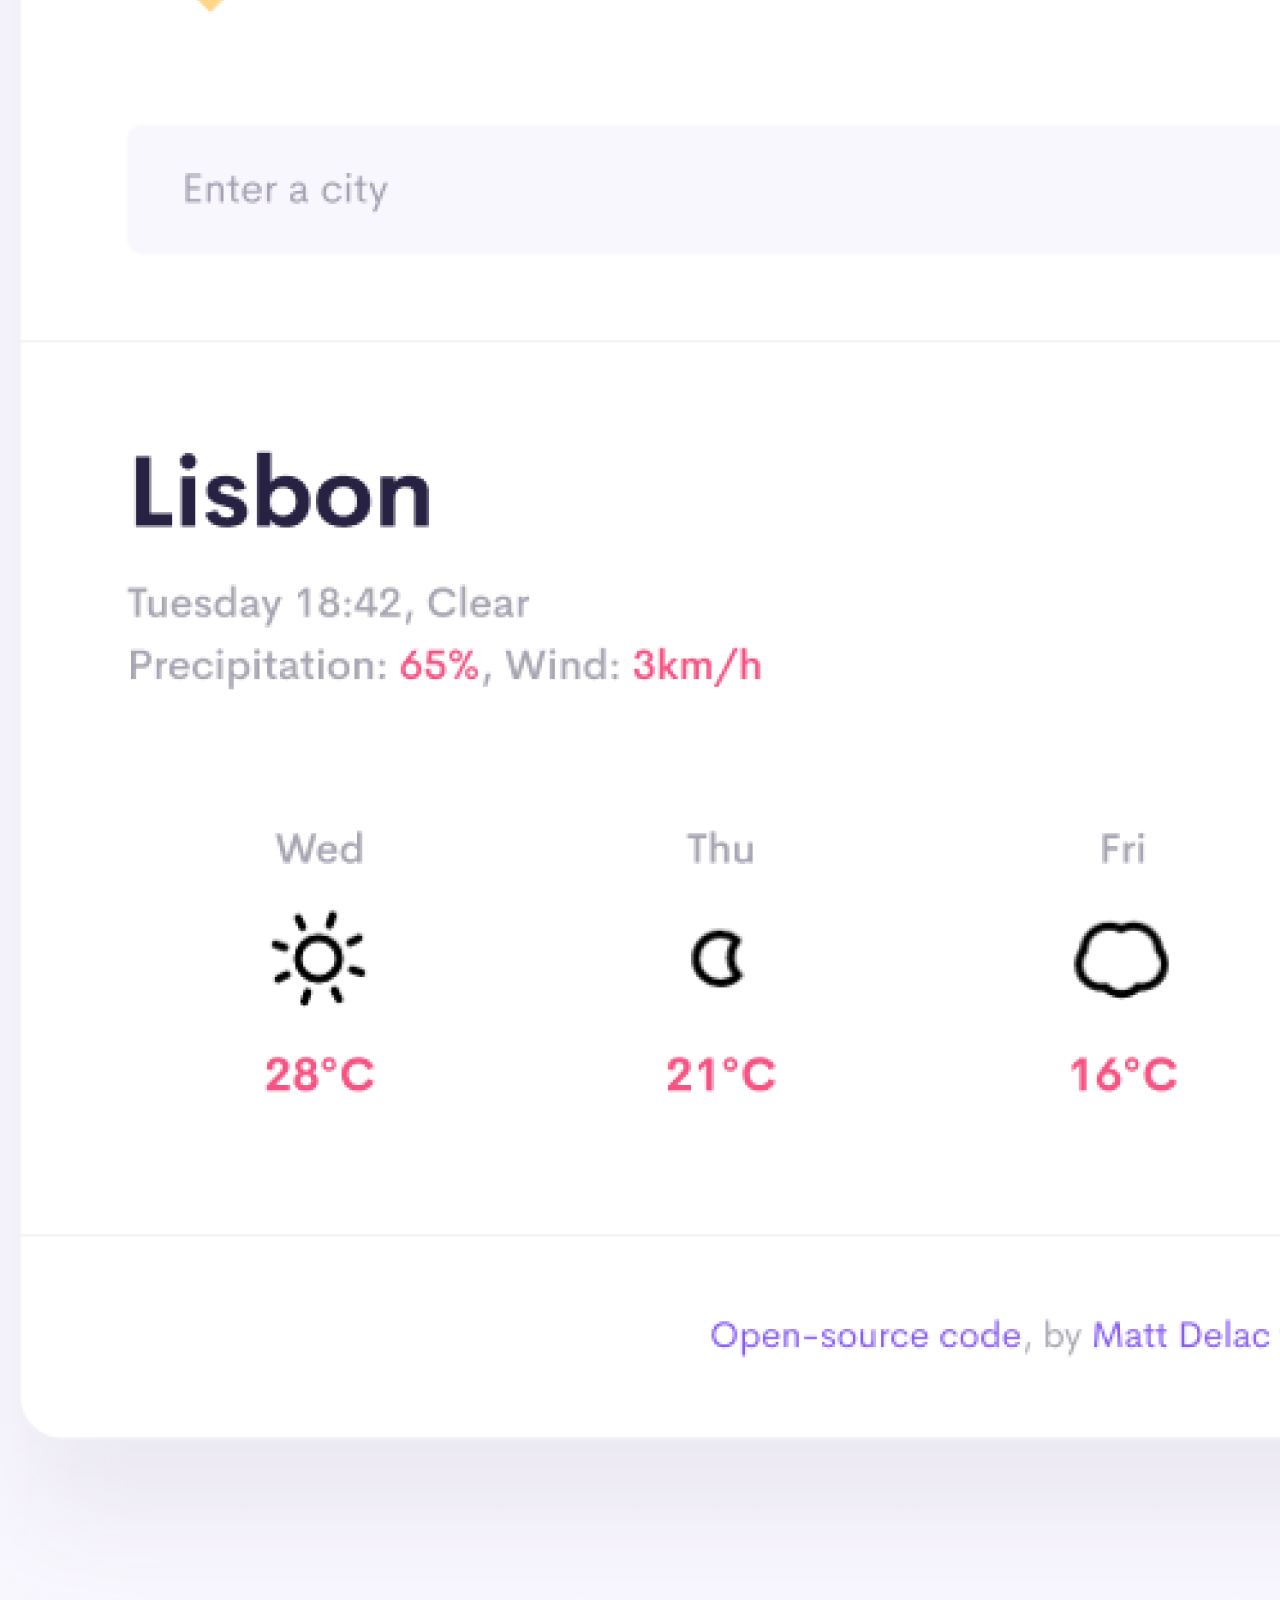
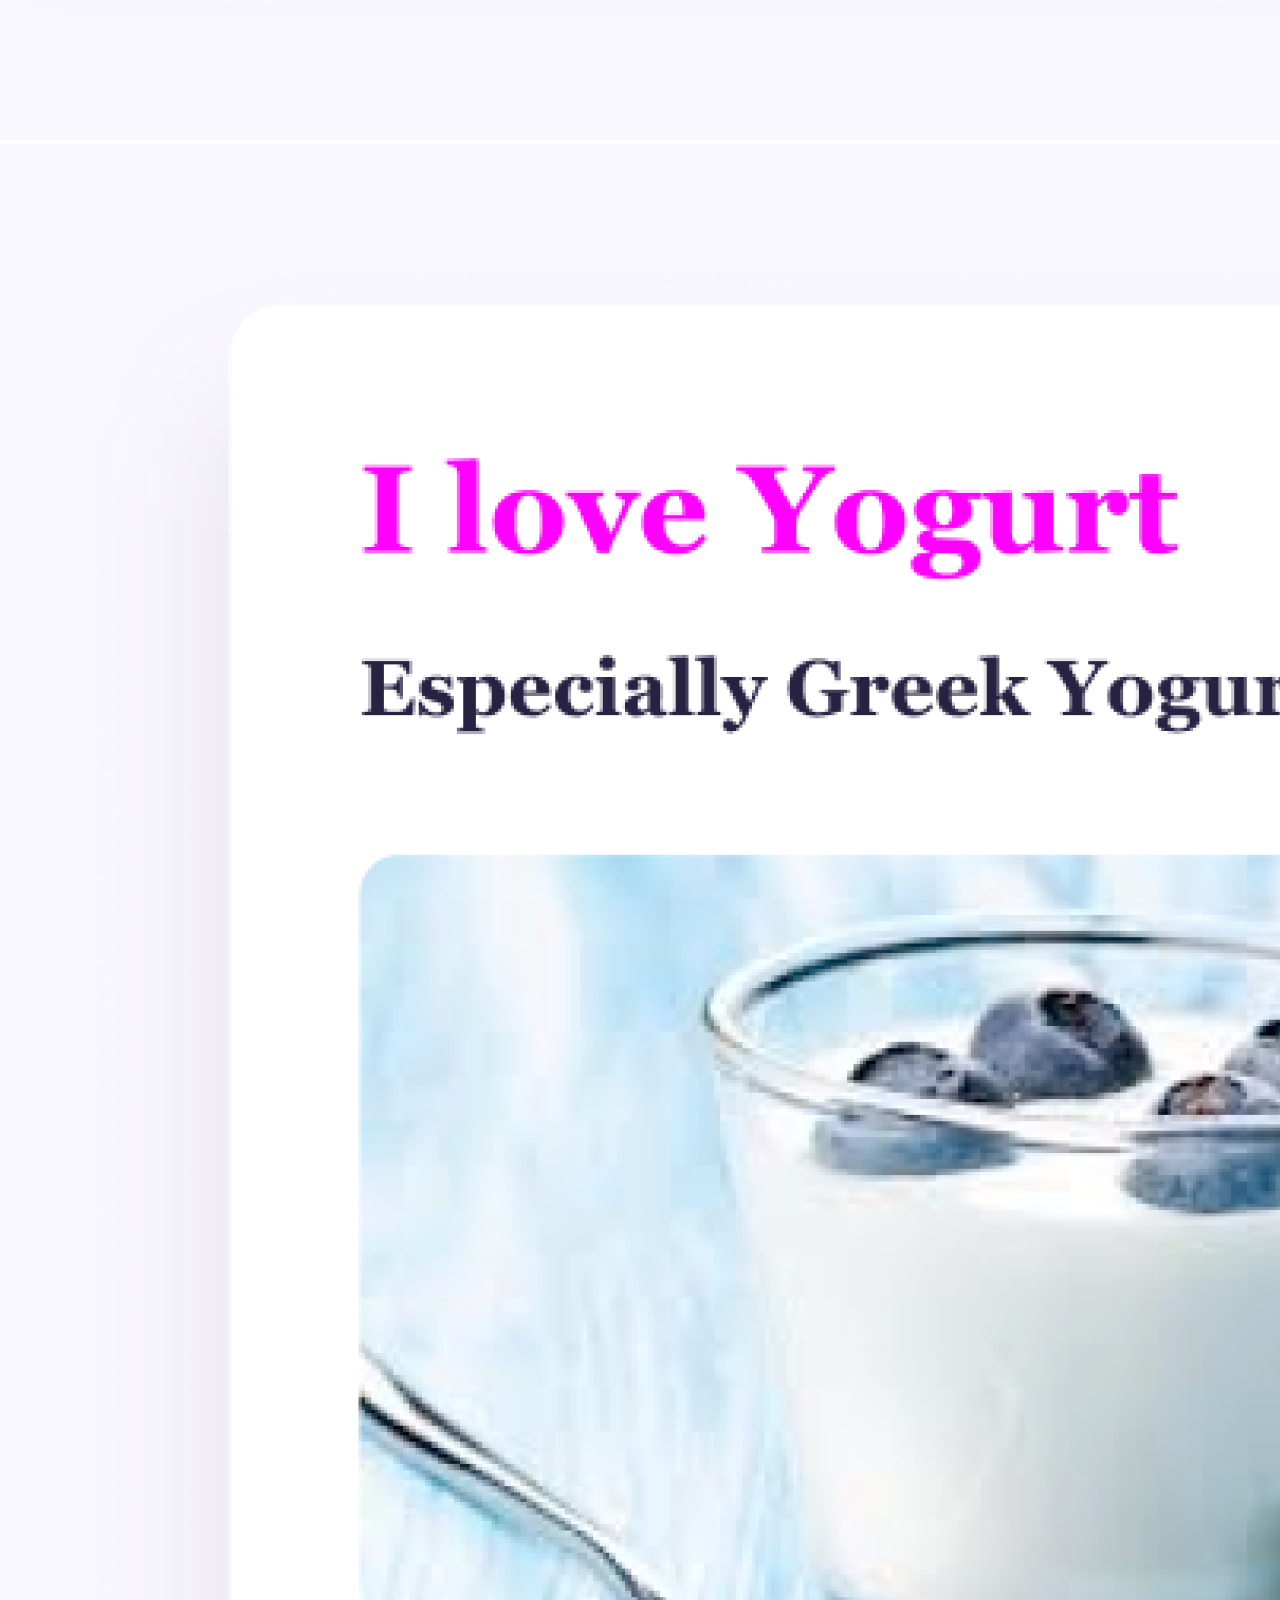
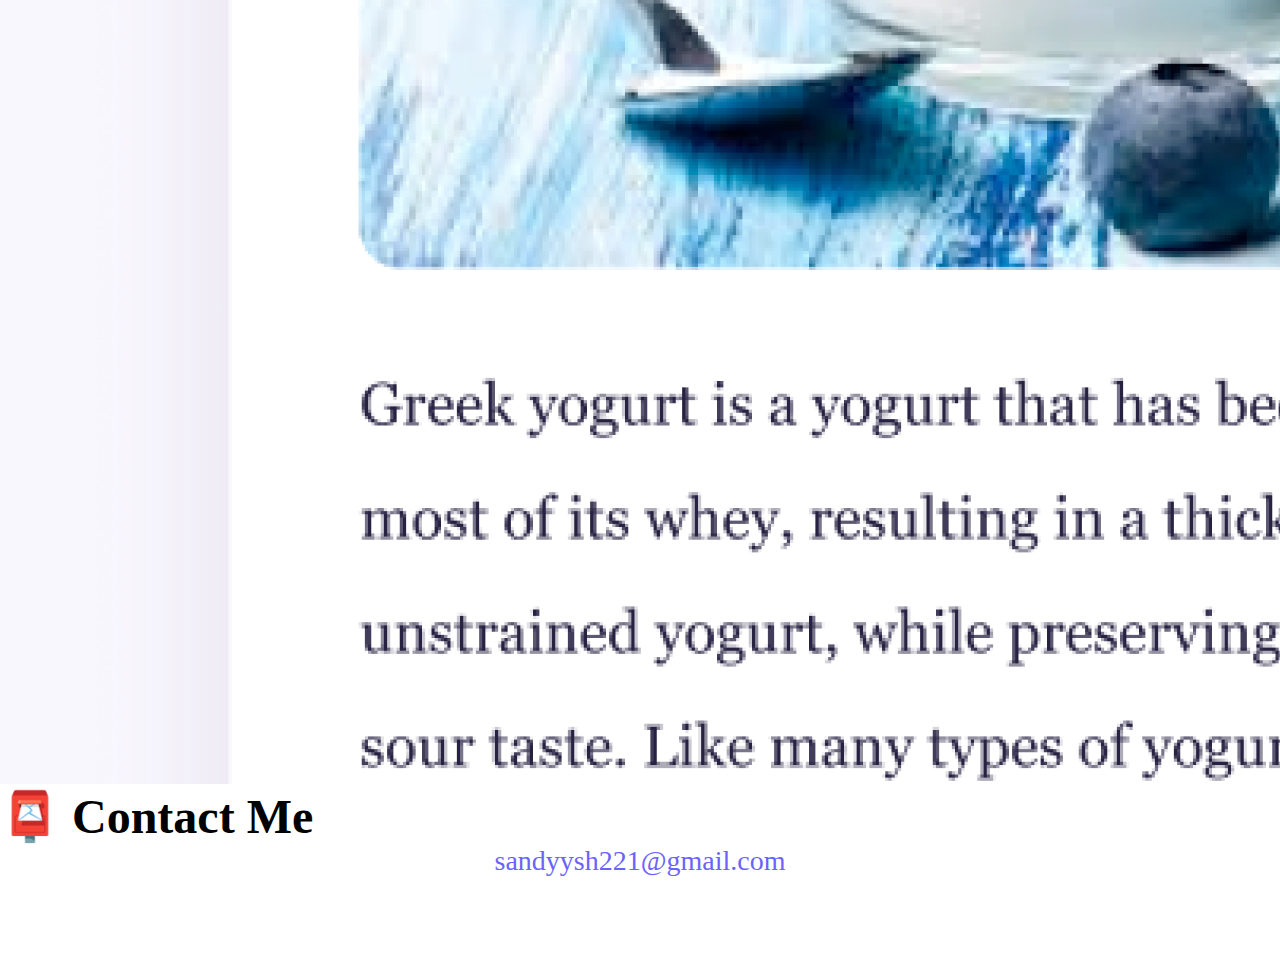
==== commit 3b596d83: "mobile responsive fixed" ====
--- a/about.html
+++ b/about.html
@@ -85,21 +85,21 @@
         <div class="col-sm-4">
           <img
             src="images/yoga.png"
-            class="img-fluid p-2 shadow rounded"
+            class="img-fluid p-2 mb-4 shadow rounded"
             alt="Yoga"
           />
         </div>
         <div class="col-sm-4">
           <img
             src="images/weather.png"
-            class="img-fluid p-2 shadow rounded"
+            class="img-fluid p-2 mb-4 shadow rounded"
             alt="Weather"
           />
         </div>
         <div class="col-sm-4">
           <img
             src="images/yogurt.png"
-            class="img-fluid p-2 shadow rounded"
+            class="img-fluid p-2 mb-4 shadow rounded"
             alt="Yogurt"
           />
         </div>
--- a/style.css
+++ b/style.css
@@ -5,7 +5,7 @@
 }
 
 body {
-  margin-top: 100px;
+  margin: 100px 0;
 }
 
 h1,
@@ -98,3 +98,23 @@
 .email-link:hover {
   text-decoration: underline;
 }
+
+@media (max-width: 576px) {
+  h1 {
+    font-size: 48px;
+    line-height: 1.5;
+  }
+  h2 {
+    font-size: 32px;
+    text-align: center;
+  }
+  p {
+    text-align: center;
+  }
+
+  .project-link {
+    display: block;
+    text-align: center;
+    margin: 0 20px;
+  }
+}
